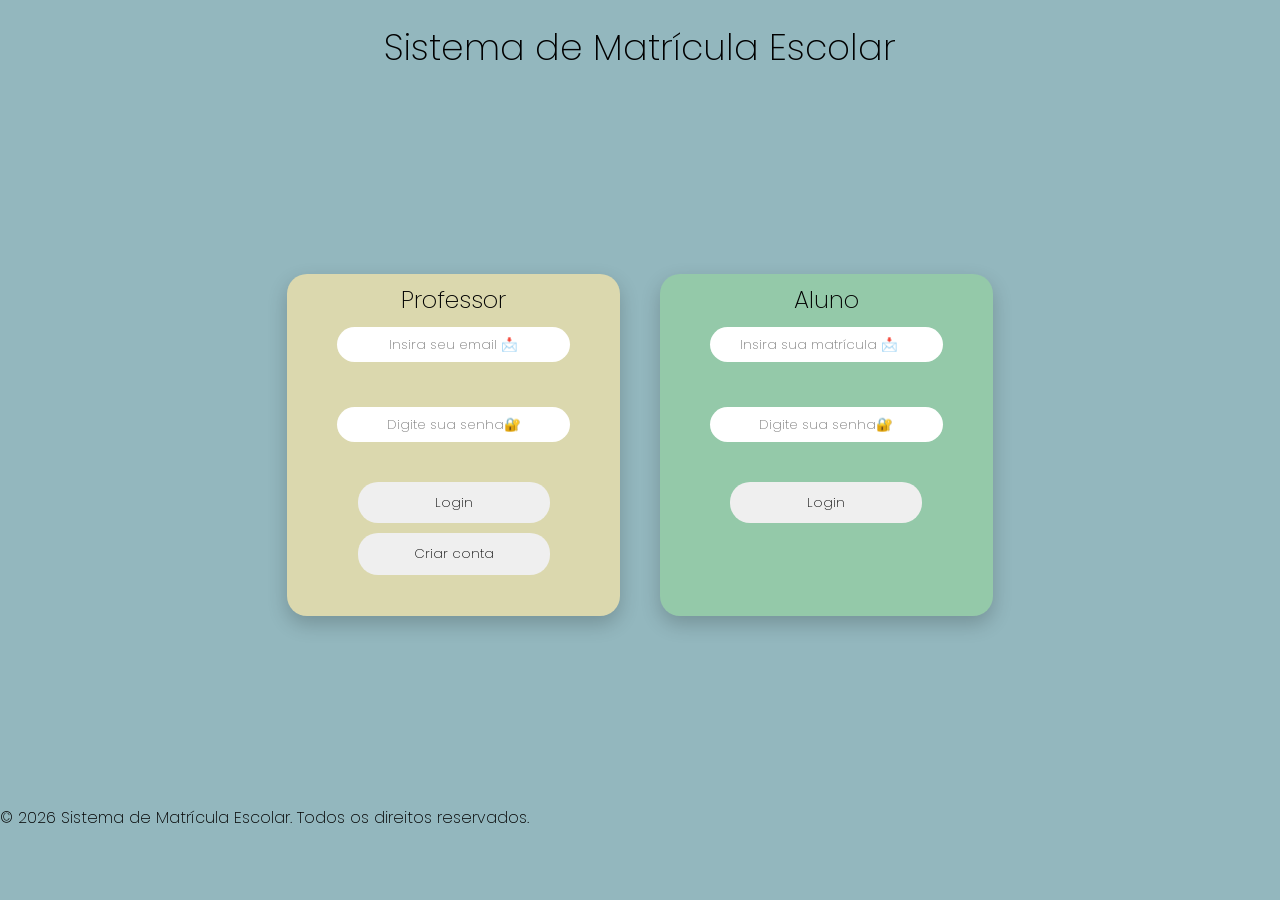
==== index.html @ cf0adc8e "Primeiro commit em realação a exclusão de div" ====
<!DOCTYPE html>
<html lang="pt-br">
<head>
    <meta charset="UTF-8">
    <meta name="viewport" content="width=device-width, initial-scale=1.0">
    <title>Cadastro de alunos</title>
    <link rel="stylesheet" href="tela_login.css">
    <link rel="preconnect" href="https://fonts.googleapis.com">
    <link rel="preconnect" href="https://fonts.gstatic.com" crossorigin>
    <link href="https://fonts.googleapis.com/css2?family=Iosevka+Charon:ital,wght@0,300;0,400;0,500;0,700;1,300;1,400;1,500;1,700&family=Montserrat:ital,wght@0,100..900;1,100..900&family=Oswald:wght@200..700&family=Poppins:ital,wght@0,100;0,200;0,300;0,400;0,500;0,600;0,700;0,800;0,900;1,100;1,200;1,300;1,400;1,500;1,600;1,700;1,800;1,900&display=swap" rel="stylesheet">
    <link rel="shortcut icon" href="./favicon_io/sexo.ico" type="image/x-icon">

</head>
<body>
    <header>
        <h1>Sistema de Matrícula Escolar</h1>
    <!-- Login do professor -->
        <div class="container_login">

            <div class="login_p">
                <h2 class="prof"><span>Professor</span></h2>
                <input class="inputt" type="email" placeholder="Insira seu email 📩">
                <br>
                <input class="inputt" type="password" placeholder="Digite sua senha🔐">
                <br>
                <a href="./tela_professor.html"><button class="botao">Login</button></a>
                <a href="./criar_conta.html"><button class="botao">Criar conta</button></a>
            </div>

            <div class="login_a">
                <h2>Aluno</h2>
                <input class="inputt" type="number" placeholder="Insira sua matrícula 📩">
                <br>
                <input class="inputt" type="password" placeholder="Digite sua senha🔐">
                <br>
                <a href="./tela_aluno.html"><button class="botao">Login</button></a>

        </div>
        
    </header>
    <footer>
        <p>&copy; 2026 Sistema de Matrícula Escolar. Todos os direitos reservados.</p>
    </footer>
</body>
</html>
---- tela_login.css ----
/* Documento CSS, parte com * representa todos os elementos da página de forma fixa */
*{  
    margin: 0;
    padding: 0;
    box-sizing: border-box;
    font-family: 'Poppins', sans-serif;
    font-weight: 200;     
}
a{
    text-decoration: none;
}
/* Estilização da página de login, parte com . representa a classe do elemento */
body{
    background-color: #93B7BE;
}
.container_login{
    display: flex;
    justify-content: center;
    gap: 40px;
    height: 80vh;
    align-items: center;        
}

.login_p {
    height: 38vh;
    width: 26vw;
    background: #DBD8AE;
    position: relative;
    border-radius: 20px;
    display: flex;
    align-items: center;
    flex-direction:column; 
    box-shadow: 0 8px 20px rgba(0,0,0,0.2);
}

.login_a{
    height: 38vh;
    width: 26vw;
    background:#94C9A9;
    position: relative;
    border-radius: 20px;
    display: flex;
    align-items: center;
    flex-direction:column;
    box-shadow: 0 8px 20px rgba(0,0,0,0.2);
}

span{
    color: #000000;
}

.inputt{
    height: 35px;
    width: 70%;
    border-radius: 20px;
    border: none;
    padding: 10px;
    margin: 10px 0;
    text-align: center;
}

.botao{
    height: 4.6vh;
    width: 15vw;
    border-radius: 20px;
    display: flex;
    justify-content: center;
    align-items: center;
    flex-direction:column;
    margin: 5px;
    border: none;
    cursor: pointer;
    transition: 0.3s;
}
h2{
    margin-top: 8px;
}
h1{
    justify-content: center;
    display: flex;
    margin-top: 20px;
    margin-bottom: 10px;
    font-size: 36px;
}
.botao:hover{
    transform: scale(1.05);
    color: aquamarine;
}
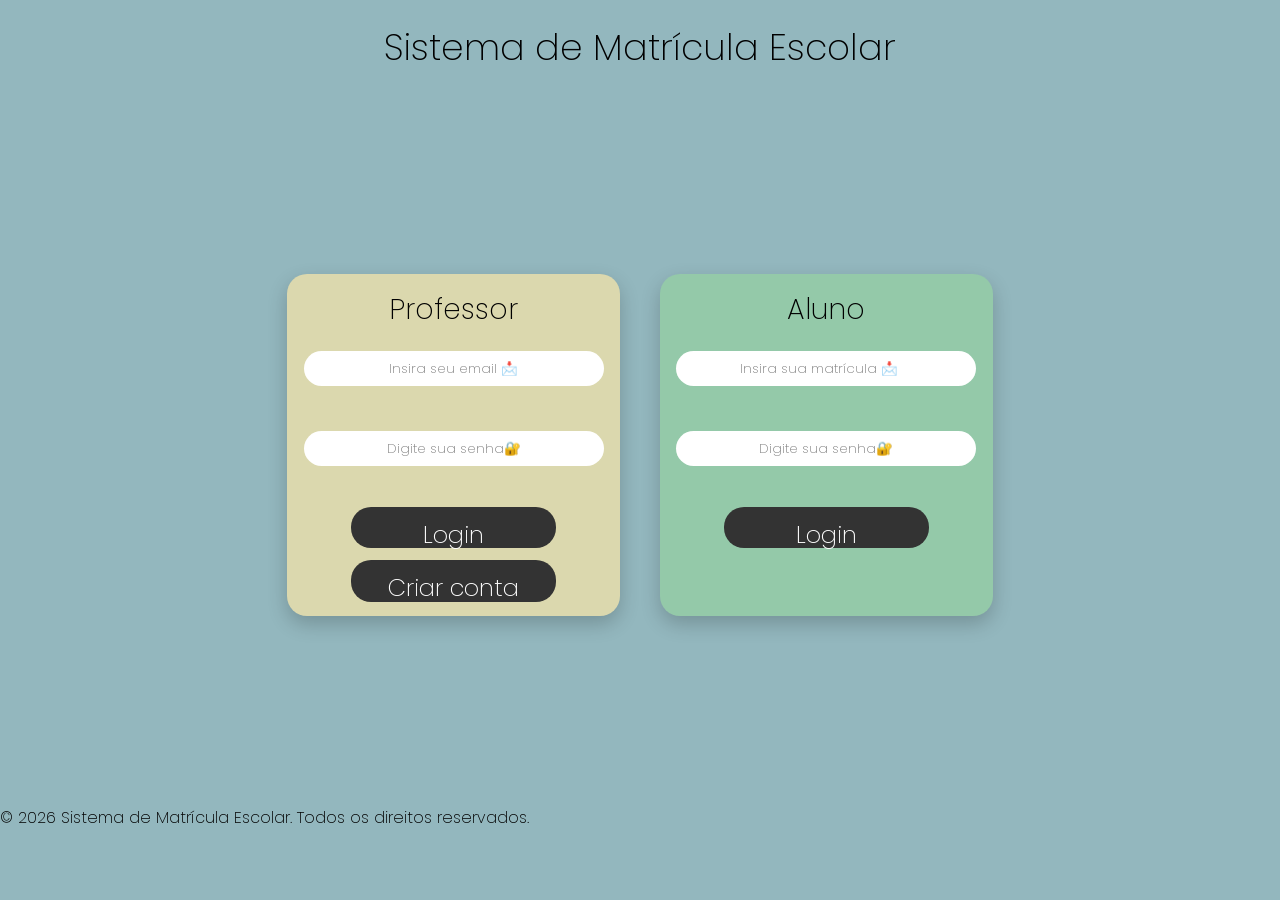
==== commit cbea3e73: "Junção de todos os html em um único arquivo css." ====
--- a/index.html
+++ b/index.html
@@ -4,7 +4,7 @@
     <meta charset="UTF-8">
     <meta name="viewport" content="width=device-width, initial-scale=1.0">
     <title>Cadastro de alunos</title>
-    <link rel="stylesheet" href="tela_login.css">
+    <link rel="stylesheet" href="./style.css">
     <link rel="preconnect" href="https://fonts.googleapis.com">
     <link rel="preconnect" href="https://fonts.gstatic.com" crossorigin>
     <link href="https://fonts.googleapis.com/css2?family=Iosevka+Charon:ital,wght@0,300;0,400;0,500;0,700;1,300;1,400;1,500;1,700&family=Montserrat:ital,wght@0,100..900;1,100..900&family=Oswald:wght@200..700&family=Poppins:ital,wght@0,100;0,200;0,300;0,400;0,500;0,600;0,700;0,800;0,900;1,100;1,200;1,300;1,400;1,500;1,600;1,700;1,800;1,900&display=swap" rel="stylesheet">
--- a/style.css
+++ b/style.css
@@ -0,0 +1,336 @@
+/*ESTILIZAÇÃO DA TELA DE LOGIN/*
+/* Documento CSS, parte com * representa todos os elementos da página de forma fixa */
+*{  
+    margin: 0;
+    padding: 0;
+    box-sizing: border-box;
+    font-family: 'Poppins', sans-serif;
+    font-weight: 200;     
+}
+a{
+    text-decoration: none;
+}
+/* Estilização da página de login, parte com . representa a classe do elemento */
+body{
+    background-color: #93B7BE;
+}
+.container_login{
+    display: flex;
+    justify-content: center;
+    gap: 40px;
+    height: 80vh;
+    align-items: center;        
+}
+
+.login_p {
+    height: 38vh;
+    width: 26vw;
+    background: #DBD8AE;
+    position: relative;
+    border-radius: 20px;
+    display: flex;
+    align-items: center;
+    flex-direction:column; 
+    box-shadow: 0 8px 20px rgba(0,0,0,0.2);
+}
+
+.login_a{
+    height: 38vh;
+    width: 26vw;
+    background:#94C9A9;
+    position: relative;
+    border-radius: 20px;
+    display: flex;
+    align-items: center;
+    flex-direction:column;
+    box-shadow: 0 8px 20px rgba(0,0,0,0.2);
+}
+
+span{
+    color: #000000;
+}
+
+.inputt{
+    height: 35px;
+    width: 70%;
+    border-radius: 20px;
+    border: none;
+    padding: 10px;
+    margin: 10px 0;
+    text-align: center;
+}
+
+.botao{
+    height: 4.6vh;
+    width: 15vw;
+    border-radius: 20px;
+    display: flex;
+    justify-content: center;
+    align-items: center;
+    flex-direction:column;
+    margin: 5px;
+    border: none;
+    cursor: pointer;
+    transition: 0.3s;
+}
+h2{
+    margin-top: 8px;
+}
+h1{
+    justify-content: center;
+    display: flex;
+    margin-top: 20px;
+    margin-bottom: 10px;
+    font-size: 36px;
+}
+.botao:hover{
+    transform: scale(1.05);
+    color: aquamarine;
+}
+
+/*FIM DA ESTILIZAÇÃO DA TELA DE LOGIN PRINCIPAL/*
+
+/*ESTILIZAÇÃO DO CADASTRO PROFESSOR/*
+
+/* Reset igual ao seu */
+*{  
+    margin: 0;
+    padding: 0;
+    box-sizing: border-box;
+    font-family: 'Poppins', sans-serif;
+    font-weight: 200;     
+}
+
+a{
+    text-decoration: none;
+}
+
+body{
+    background-color: #93B7BE;
+}
+
+/* Container centralizado */
+.container_conta{
+    display: flex;
+    justify-content:center;
+    align-items:center;
+    height: 80vh;
+}
+
+/* Caixa principal */
+.criar_conta{
+    height: 52vh;
+    width: 28vw;
+    background: #DBD8AE;
+    border-radius: 20px;
+    display: flex;
+    flex-direction: column;
+    align-items: center;
+    box-shadow: 0 8px 20px rgba(0,0,0,0.2);
+}
+
+
+.inputt{
+    height: 35px;
+    width: 300px;
+    border-radius: 20px;
+    border: none;
+    padding: 10px;
+    margin: 10px 0;
+    text-align: center;
+}
+
+
+.botao{
+    height: 4.6vh;
+    width: 16vw;
+    border-radius: 20px;
+    border: none;
+    margin: 6px;
+    cursor: pointer;
+    transition: 0.3s;
+}
+
+
+.botao:hover{
+    transform: scale(1.05);
+    color: aquamarine;
+}
+
+h1{
+    display: flex;
+    justify-content: center;
+    margin-top: 20px;
+    margin-bottom: 10px;
+    font-size: 36px;
+}
+
+h2{
+    margin-top: 15px;
+}
+
+/*ESTILIZAÇÃO DA TELA PRINCIPAL DO PROFESSOR*/
+
+body{
+    background-color: #93B7BE;
+}
+
+h1{
+    justify-content: center;
+    display: flex;
+    margin-top: 20px;
+    margin-bottom: 10px;
+    font-size: 36px;
+}
+
+h2{
+    justify-content: center;
+    display: flex;
+    margin-top: 20px;
+    margin-bottom: 10px;
+    font-size: 28px;
+}
+
+.caixa_tela_p{
+    align-items: center;
+    display: flex;
+    flex-direction: column;
+    justify-content: center;
+}
+
+.botao{
+    height: 4.6vh;
+    width: 16vw;
+    border-radius: 20px;
+    border: none;
+    margin: 6px;
+    cursor: pointer;
+    transition: 0.3s;
+    margin-top: 50px;
+}
+
+.botao:hover{
+    transform: scale(1.05);
+    color: aquamarine;
+}
+
+/*FIM DA ESTILIZAÇÃO DA TELA PRINCIPAL DO PROFESSOR*/
+
+/*ESTILIZAÇÃO DE CADASTRO DE ALUNOS*/
+
+body{
+    background-color: #93B7BE;
+}
+
+/* Container centralizado */
+.container_aluno{
+    display: flex;
+    justify-content:center;
+    align-items:center;
+    height: 80vh;
+}
+
+/* Caixa principal */
+.caixa_aluno{
+    height: 63vh;
+    width: 28vw;
+    background: #DBD8AE;
+    border-radius: 20px;
+    display: flex;
+    flex-direction: column;
+    align-items: center;
+    box-shadow: 0 8px 20px rgba(0,0,0,0.2);
+}
+
+
+.inputt{
+    height: 35px;
+    width: 300px;
+    border-radius: 20px;
+    border: none;
+    padding: 10px;
+    margin: 10px 0;
+    text-align: center;
+}
+
+
+.botao{
+    height: 4.6vh;
+    width: 16vw;
+    border-radius: 20px;
+    border: none;
+    margin: 6px;
+    cursor: pointer;
+    transition: 0.3s;
+}
+
+
+.botao:hover{
+    transform: scale(1.05);
+    color: aquamarine;
+}
+
+h1{
+    display: flex;
+    justify-content: center;
+    margin-top: 20px;
+    margin-bottom: 10px;
+    font-size: 36px;
+}
+
+h2{
+    margin-top: 15px;
+}
+
+/*FIM DA ESTILIZAÇÃO DE CADASTRO DE ALUNOS*/
+
+/*ESTILIZAÇÃO DA TELA DO ALUNO*/
+
+#menu-toggle {
+  display: none;
+}
+
+/* Botão */
+.botao {
+  font-size: 24px;
+  cursor: pointer;
+  padding: 10px;
+  background: #333;
+  color: white;
+  display: inline-block;
+}
+
+/* Menu escondido */
+.menu {
+  list-style-type: none;
+  margin: 0;
+  padding: 0;
+  width: 200px;
+  background-color: #f1f1f1;
+
+  position: fixed;
+  top: 0;
+  left: -220px; /* fora da tela */
+  height: 100%;
+  transition: 0.3s;
+}
+
+/* Quando clicar (checkbox marcado) */
+#menu-toggle:checked ~ .menu {
+  left: 0; /* aparece */
+}
+
+/* Links */
+li a {
+  display: block;
+  color: black;
+  padding: 8px 16px;
+  text-decoration: none;
+}
+
+li a:hover {
+  background-color: #555555;
+  color: white;
+}
+
+/*FIM DA ESTILIZAÇÃO DA TELA DO ALUNO*/
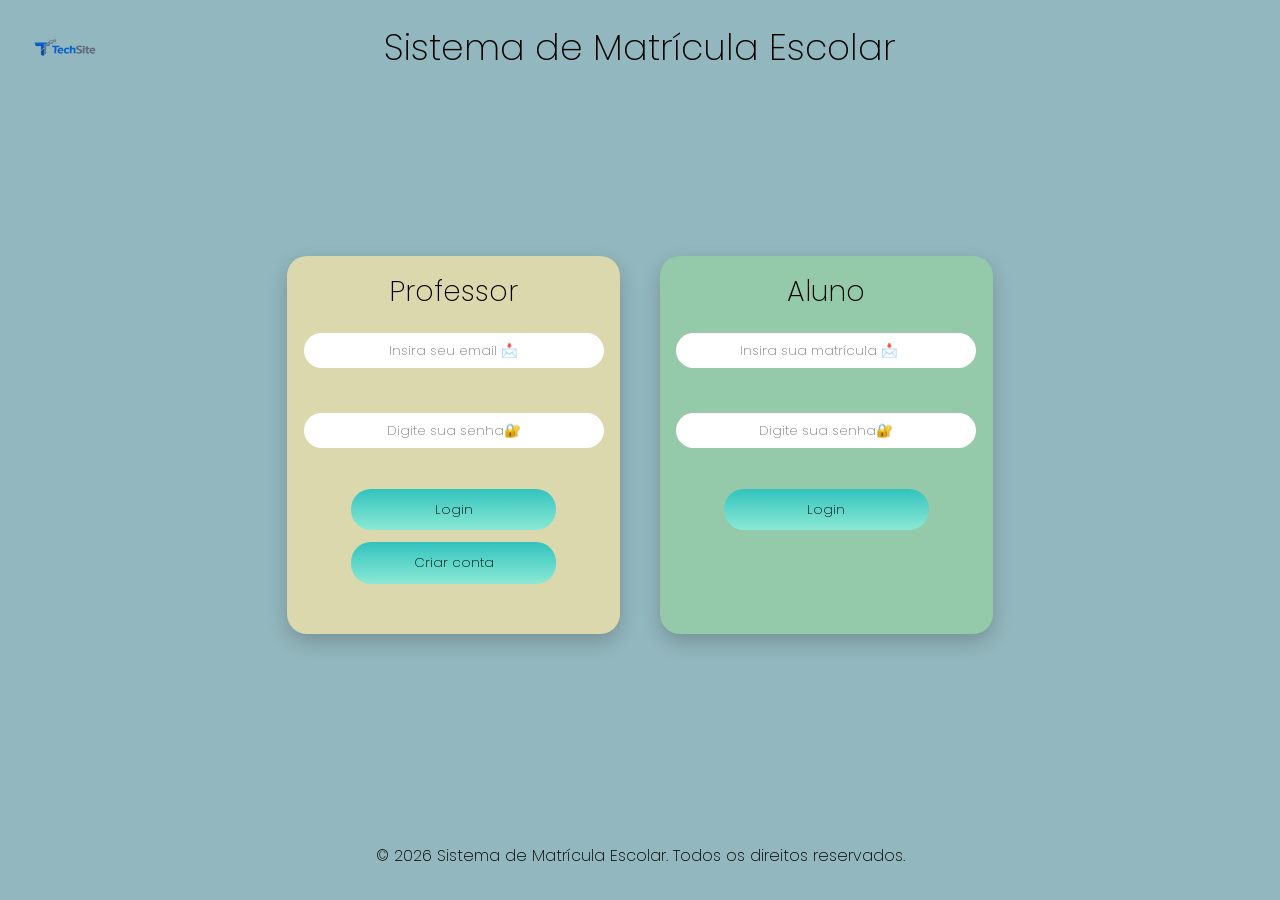
==== commit d3926c27: "Adição de logo mudança do footer(agora sempre centralizado" ====
--- a/index.html
+++ b/index.html
@@ -13,7 +13,9 @@
 </head>
 <body>
     <header>
+        <img src="./logo.png.png" alt="logo so site" class="logo">
         <h1>Sistema de Matrícula Escolar</h1>
+    </header>
     <!-- Login do professor -->
         <div class="container_login">
 
@@ -36,8 +38,7 @@
                 <a href="./tela_aluno.html"><button class="botao">Login</button></a>
 
         </div>
-        
-    </header>
+    
     <footer>
         <p>&copy; 2026 Sistema de Matrícula Escolar. Todos os direitos reservados.</p>
     </footer>
--- a/style.css
+++ b/style.css
@@ -5,8 +5,34 @@
     padding: 0;
     box-sizing: border-box;
     font-family: 'Poppins', sans-serif;
-    font-weight: 200;     
-}
+    font-weight: 200;
+    }
+
+button{
+    height: 4.6vh;
+    width: 16vw;
+    border-radius: 20px;
+    border: none;
+    margin: 6px;
+    cursor: pointer;
+    transition: 0.3s;
+    background: hsla(167, 68%, 73%, 1);
+
+    background: linear-gradient(90deg, hsla(167, 68%, 73%, 1) 0%, hsla(178, 59%, 48%, 1) 100%);
+
+    background: -moz-linear-gradient(90deg, hsla(167, 68%, 73%, 1) 0%, hsla(178, 59%, 48%, 1) 100%);
+
+    background: -webkit-linear-gradient(90deg, hsla(167, 68%, 73%, 1) 0%, hsla(178, 59%, 48%, 1) 100%);
+
+    filter: progid: DXImageTransform.Microsoft.gradient( startColorstr="#8DE9D5", endColorstr="#32C4C0", GradientType=1 );  
+    }
+
+button:hover{
+    background-color: #45dc13;
+    color: white;
+    }
+
+
 a{
     text-decoration: none;
 }
@@ -23,7 +49,7 @@
 }
 
 .login_p {
-    height: 38vh;
+    height: 42vh;
     width: 26vw;
     background: #DBD8AE;
     position: relative;
@@ -35,7 +61,7 @@
 }
 
 .login_a{
-    height: 38vh;
+    height: 42vh;
     width: 26vw;
     background:#94C9A9;
     position: relative;
@@ -60,19 +86,6 @@
     text-align: center;
 }
 
-.botao{
-    height: 4.6vh;
-    width: 15vw;
-    border-radius: 20px;
-    display: flex;
-    justify-content: center;
-    align-items: center;
-    flex-direction:column;
-    margin: 5px;
-    border: none;
-    cursor: pointer;
-    transition: 0.3s;
-}
 h2{
     margin-top: 8px;
 }
@@ -83,27 +96,10 @@
     margin-bottom: 10px;
     font-size: 36px;
 }
-.botao:hover{
-    transform: scale(1.05);
-    color: aquamarine;
-}
 
 /*FIM DA ESTILIZAÇÃO DA TELA DE LOGIN PRINCIPAL/*
 
-/*ESTILIZAÇÃO DO CADASTRO PROFESSOR/*
-
-/* Reset igual ao seu */
-*{  
-    margin: 0;
-    padding: 0;
-    box-sizing: border-box;
-    font-family: 'Poppins', sans-serif;
-    font-weight: 200;     
-}
-
-a{
-    text-decoration: none;
-}
+/*ESTILIZAÇÃO DO CADASTRO PROFESSOR*/
 
 body{
     background-color: #93B7BE;
@@ -140,23 +136,6 @@
     text-align: center;
 }
 
-
-.botao{
-    height: 4.6vh;
-    width: 16vw;
-    border-radius: 20px;
-    border: none;
-    margin: 6px;
-    cursor: pointer;
-    transition: 0.3s;
-}
-
-
-.botao:hover{
-    transform: scale(1.05);
-    color: aquamarine;
-}
-
 h1{
     display: flex;
     justify-content: center;
@@ -198,21 +177,6 @@
     justify-content: center;
 }
 
-.botao{
-    height: 4.6vh;
-    width: 16vw;
-    border-radius: 20px;
-    border: none;
-    margin: 6px;
-    cursor: pointer;
-    transition: 0.3s;
-    margin-top: 50px;
-}
-
-.botao:hover{
-    transform: scale(1.05);
-    color: aquamarine;
-}
 
 /*FIM DA ESTILIZAÇÃO DA TELA PRINCIPAL DO PROFESSOR*/
 
@@ -253,23 +217,6 @@
     text-align: center;
 }
 
-
-.botao{
-    height: 4.6vh;
-    width: 16vw;
-    border-radius: 20px;
-    border: none;
-    margin: 6px;
-    cursor: pointer;
-    transition: 0.3s;
-}
-
-
-.botao:hover{
-    transform: scale(1.05);
-    color: aquamarine;
-}
-
 h1{
     display: flex;
     justify-content: center;
@@ -291,14 +238,7 @@
 }
 
 /* Botão */
-.botao {
-  font-size: 24px;
-  cursor: pointer;
-  padding: 10px;
-  background: #333;
-  color: white;
-  display: inline-block;
-}
+
 
 /* Menu escondido */
 .menu {
@@ -334,3 +274,22 @@
 }
 
 /*FIM DA ESTILIZAÇÃO DA TELA DO ALUNO*/
+
+/* Configuração da logo */
+
+.logo{
+    width: 120px;   
+    position: absolute;
+    top: 10px;
+    left: 10px;
+}
+
+footer{
+    display: flex;
+    justify-content: center;
+    align-items: center;
+    height: 10vh;
+    position: fixed;
+    bottom: 0px;
+    width: 100%;
+}
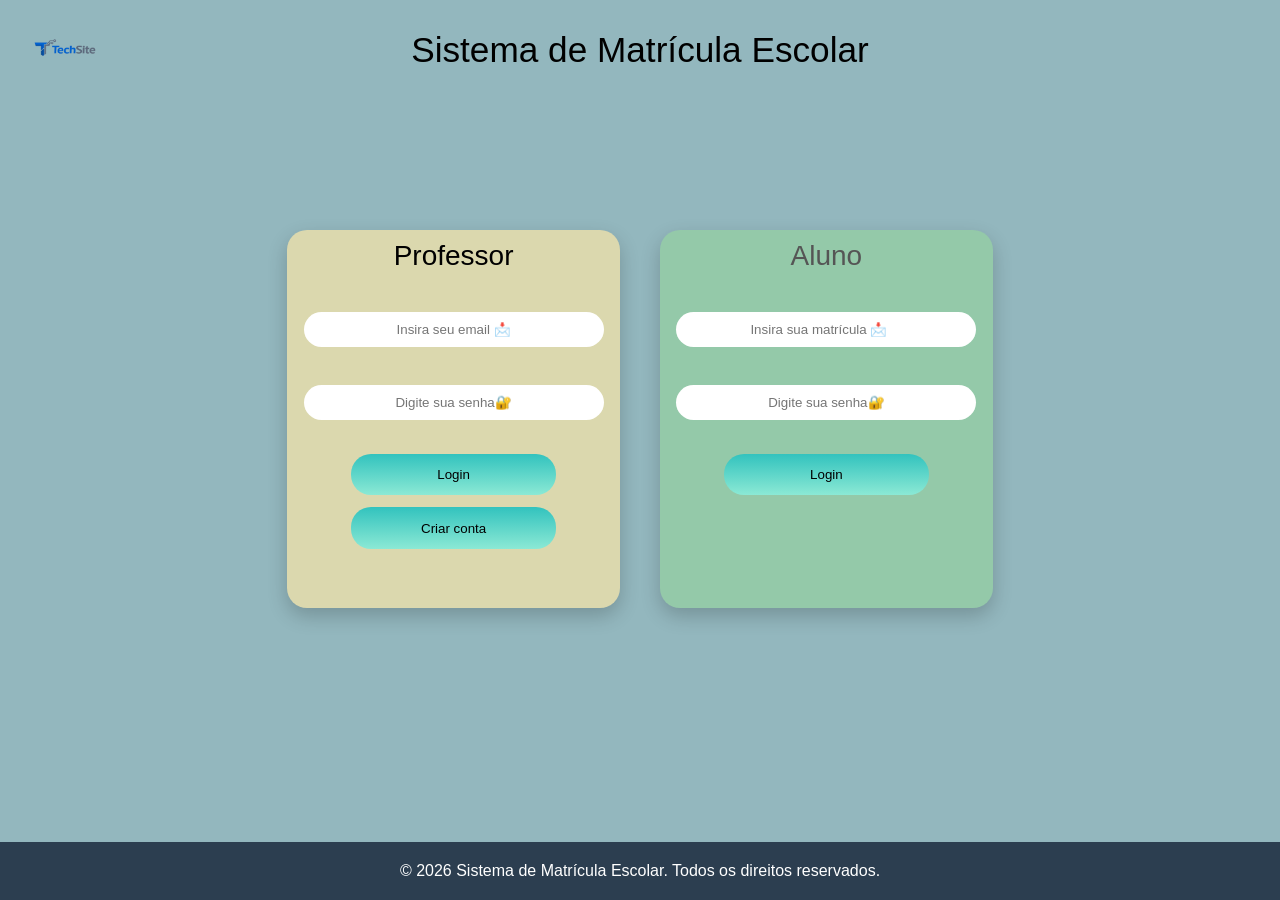
==== commit 5d210759: "Fixação do footer em todas as telas com adaptação de descida. Remoçao dos links de fonte do google. " ====
--- a/index.html
+++ b/index.html
@@ -5,12 +5,8 @@
     <meta name="viewport" content="width=device-width, initial-scale=1.0">
     <title>Cadastro de alunos</title>
     <link rel="stylesheet" href="./style.css">
-    <link rel="preconnect" href="https://fonts.googleapis.com">
-    <link rel="preconnect" href="https://fonts.gstatic.com" crossorigin>
-    <link href="https://fonts.googleapis.com/css2?family=Iosevka+Charon:ital,wght@0,300;0,400;0,500;0,700;1,300;1,400;1,500;1,700&family=Montserrat:ital,wght@0,100..900;1,100..900&family=Oswald:wght@200..700&family=Poppins:ital,wght@0,100;0,200;0,300;0,400;0,500;0,600;0,700;0,800;0,900;1,100;1,200;1,300;1,400;1,500;1,600;1,700;1,800;1,900&display=swap" rel="stylesheet">
-    <link rel="shortcut icon" href="./favicon_io/sexo.ico" type="image/x-icon">
+</head>
 
-</head>
 <body>
     <header>
         <img src="./logo.png.png" alt="logo so site" class="logo">
@@ -36,6 +32,7 @@
                 <input class="inputt" type="password" placeholder="Digite sua senha🔐">
                 <br>
                 <a href="./tela_aluno.html"><button class="botao">Login</button></a>
+            </div>
 
         </div>
     
--- a/style.css
+++ b/style.css
@@ -4,7 +4,7 @@
     margin: 0;
     padding: 0;
     box-sizing: border-box;
-    font-family: 'Poppins', sans-serif;
+    font-family: sans-serif;
     font-weight: 200;
     }
 
@@ -39,13 +39,19 @@
 /* Estilização da página de login, parte com . representa a classe do elemento */
 body{
     background-color: #93B7BE;
+    min-height: 100vh;
+    display: flex;
+    flex-direction: column;
+    background: #8aa7ad;
+    font-family: Arial, sans-serif;
 }
 .container_login{
+    flex: 1;
     display: flex;
     justify-content: center;
     gap: 40px;
-    height: 80vh;
-    align-items: center;        
+    padding: 40px;
+    flex-wrap: wrap;   
 }
 
 .login_p {
@@ -58,6 +64,7 @@
     align-items: center;
     flex-direction:column; 
     box-shadow: 0 8px 20px rgba(0,0,0,0.2);
+    margin-top: 110px;
 }
 
 .login_a{
@@ -70,6 +77,7 @@
     align-items: center;
     flex-direction:column;
     box-shadow: 0 8px 20px rgba(0,0,0,0.2);
+    margin-top: 110px;
 }
 
 span{
@@ -233,45 +241,86 @@
 
 /*ESTILIZAÇÃO DA TELA DO ALUNO*/
 
-#menu-toggle {
-  display: none;
-}
-
-/* Botão */
-
+/* ---------- MENU LATERAL ---------- */
+
+.checkbox_aluno input {
+    display: none;
+}
+
+/* Botão ☰ */
+.botao_label {
+    font-size: 28px;
+    cursor: pointer;
+    padding: 15px;
+    position: fixed;
+    top: 10px;
+    left: 10px;
+    z-index: 2;
+}
 
 /* Menu escondido */
 .menu {
-  list-style-type: none;
-  margin: 0;
-  padding: 0;
-  width: 200px;
-  background-color: #f1f1f1;
-
-  position: fixed;
-  top: 0;
-  left: -220px; /* fora da tela */
-  height: 100%;
-  transition: 0.3s;
-}
-
-/* Quando clicar (checkbox marcado) */
+    list-style: none;
+    position: fixed;
+    top: 0;
+    left: -220px;
+    width: 220px;
+    height: 100%;
+    background: #2c3e50;
+    padding-top: 70px;
+    transition: 0.3s;
+}
+
+/* Itens do menu */
+.menu li {
+    margin: 5px 0;
+}
+
+.menu a {
+    color: white;
+    text-decoration: none;
+    padding: 12px 20px;
+    display: block;
+    transition: 0.8s;
+}
+
+.menu a:hover {
+    background: #34495e;
+}
+
+/* Quando marcar o checkbox - mostrar menu */
 #menu-toggle:checked ~ .menu {
-  left: 0; /* aparece */
-}
-
-/* Links */
-li a {
-  display: block;
-  color: black;
-  padding: 8px 16px;
-  text-decoration: none;
-}
-
-li a:hover {
-  background-color: #555555;
-  color: white;
-}
+    left: 0px;
+}
+
+/* ---------- MATÉRIAS ---------- */
+
+.materia {
+    background: white;
+    width: 320px;
+    margin: 12px auto;
+    padding: 18px;
+    border-radius: 12px;
+    box-shadow: 0 4px 10px rgba(0,0,0,0.08);
+    transition: 0.2s;
+}
+
+.materia:hover {
+    transform: translateY(-3px);
+}
+
+.materia b {
+    font-size: 1.2rem;
+    color: #2c3e50;
+
+}
+
+.materia p {
+    margin-top: 6px;
+    color: #555;
+}
+
+
 
 /*FIM DA ESTILIZAÇÃO DA TELA DO ALUNO*/
 
@@ -285,11 +334,23 @@
 }
 
 footer{
-    display: flex;
-    justify-content: center;
-    align-items: center;
-    height: 10vh;
-    position: fixed;
-    bottom: 0px;
-    width: 100%;
-}+    background: #2c3e50;
+    color: white;
+    text-align: center;
+    padding: 20px;
+}
+
+
+/* Títulos */
+h1 {
+    text-align: center;
+    margin-top: 30px;
+    font-size: 2.2rem;
+}
+
+h2 {
+    text-align: center;
+    margin: 10px 0 30px;
+    font-weight: normal;
+    color: #555;
+}
